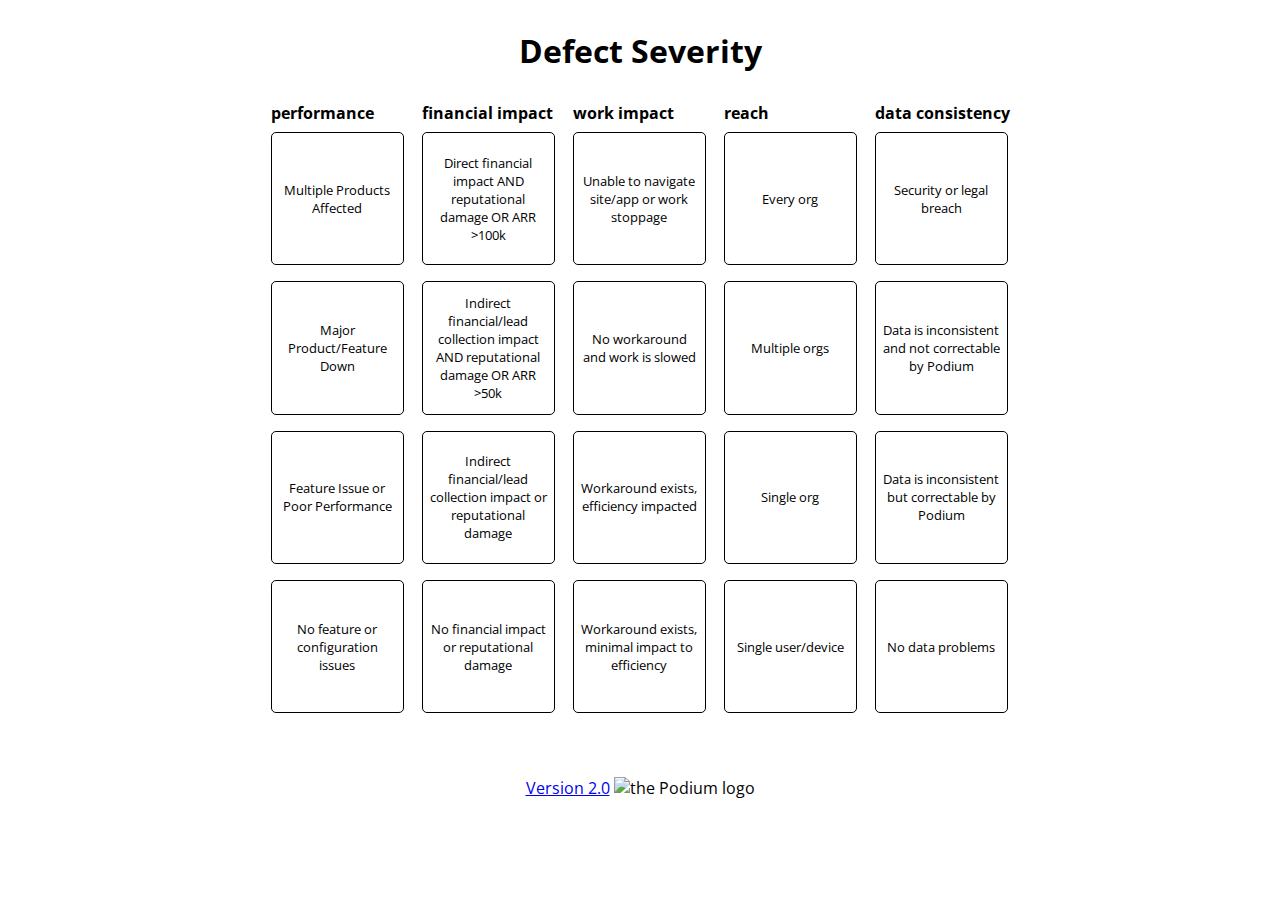
==== index.html @ 9be09ff3 "Replace placeholder text with logo and link" ====
<!DOCTYPE html>
<html lang="en">
<head>
    <meta charset="UTF-8">
    <meta name="viewport" content="width=device-width, initial-scale=1.0">
    <title>The Severity Model</title>
    <link rel="stylesheet" href="style.css">
</head>
<body>
    <div class="content">
        <div class="title">
            <h1>Defect Severity</h1>
        </div>
        <div class="matrix">
            <div class="column-headers">
                <span>performance</span>
                <span>financial impact</span>
                <span>work impact</span>
                <span>reach</span>
                <span>data consistency</span>
            </div>
            <div class="buttons">
                <button class="box row1" id="col-a" data-weight=9>Multiple Products Affected</button>
                <button class="box row2" id="col-a" data-weight=6>Major Product/Feature Down</button>
                <button class="box row3" id="col-a" data-weight=3>Feature Issue or Poor Performance</button>
                <button class="box row4" id="col-a" data-weight=0>No feature or configuration issues</button>

                <button class="box row1" id="col-b" data-weight=10>Direct financial impact AND reputational damage OR ARR >100k</button>
                <button class="box row2" id="col-b" data-weight=7>Indirect financial/lead collection impact AND reputational damage OR ARR >50k</button>
                <button class="box row3" id="col-b" data-weight=4>Indirect financial/lead collection impact or reputational damage</button>
                <button class="box row4" id="col-b" data-weight=0>No financial impact or reputational damage</button>

                <button class="box row1" id="col-c" data-weight=9>Unable to navigate site/app or work stoppage</button>
                <button class="box row2" id="col-c" data-weight=5>No workaround and work is slowed</button>
                <button class="box row3" id="col-c" data-weight=3>Workaround exists, efficiency impacted</button>
                <button class="box row4" id="col-c" data-weight=0>Workaround exists, minimal impact to efficiency</button>

                <button class="box row1" id="col-d" data-weight=8>Every org</button>
                <button class="box row2" id="col-d" data-weight=5>Multiple orgs</button>
                <button class="box row3" id="col-d" data-weight=3>Single org</button>
                <button class="box row4" id="col-d" data-weight=0>Single user/device</button>

                <button class="box row1" id="col-e" data-weight=10>Security or legal breach</button>
                <button class="box row2" id="col-e" data-weight=6>Data is inconsistent and not correctable by Podium</button>
                <button class="box row3" id="col-e" data-weight=3>Data is inconsistent but correctable by Podium</button>
                <button class="box row4" id="col-e" data-weight=0>No data problems</button>
            </div>
        </div>
        <div class="result">
            <div class="result-text"></div>
        </div>
        <div class="footer">
            <a href="https://github.com/GraceeElton/PodiumSev/tree/main">Version 2.0</a>
            <img class="logo" src="podium-logo.png" alt="the Podium logo">
        </div>
    </div>
    <script src="app.js" defer></script>
</body>
</html>
---- style.css ----
@import url('https://fonts.googleapis.com/css2?family=Open+Sans:wght@300;600&display=swap');

:root {
    --sev-one-color: #f5006a;
    --sev-two-color: #FFBE0B;
    --sev-three-color: #8338EC;
    --sev-four-color: #27CE2D;
}

* {
    font-family: 'Open Sans', sans-serif;
}

.content {
    display: flex;
    flex-direction: column;
    justify-content: center;
    align-items: center;
}

.matrix {
    display: flex;
    flex-direction: column;
}

.column-headers {
    display: grid;
    grid-template-columns: repeat(5, 1fr);
    gap: 1em;
    padding: 0.5em 0;
    font-weight: bold;
}

.buttons {
    display: grid;
    grid-auto-flow: column;
    grid-template-rows: repeat(4, 1fr);
    grid-template-columns: repeat(5, 1fr);
    gap: 1em;
}

.buttons > button {
    height: 10em;
    width: 10em;
    border-radius: 5px;
    background-color: inherit;
    border: 1px solid black;
}

.buttons > button:hover {
    box-shadow: 5px 5px 5px 0px gray;
    cursor: cell;
    background-color: var(--sev-three-color);
}

.result {
    height: 4em;
}

.selected {
    font-weight: bold;
}
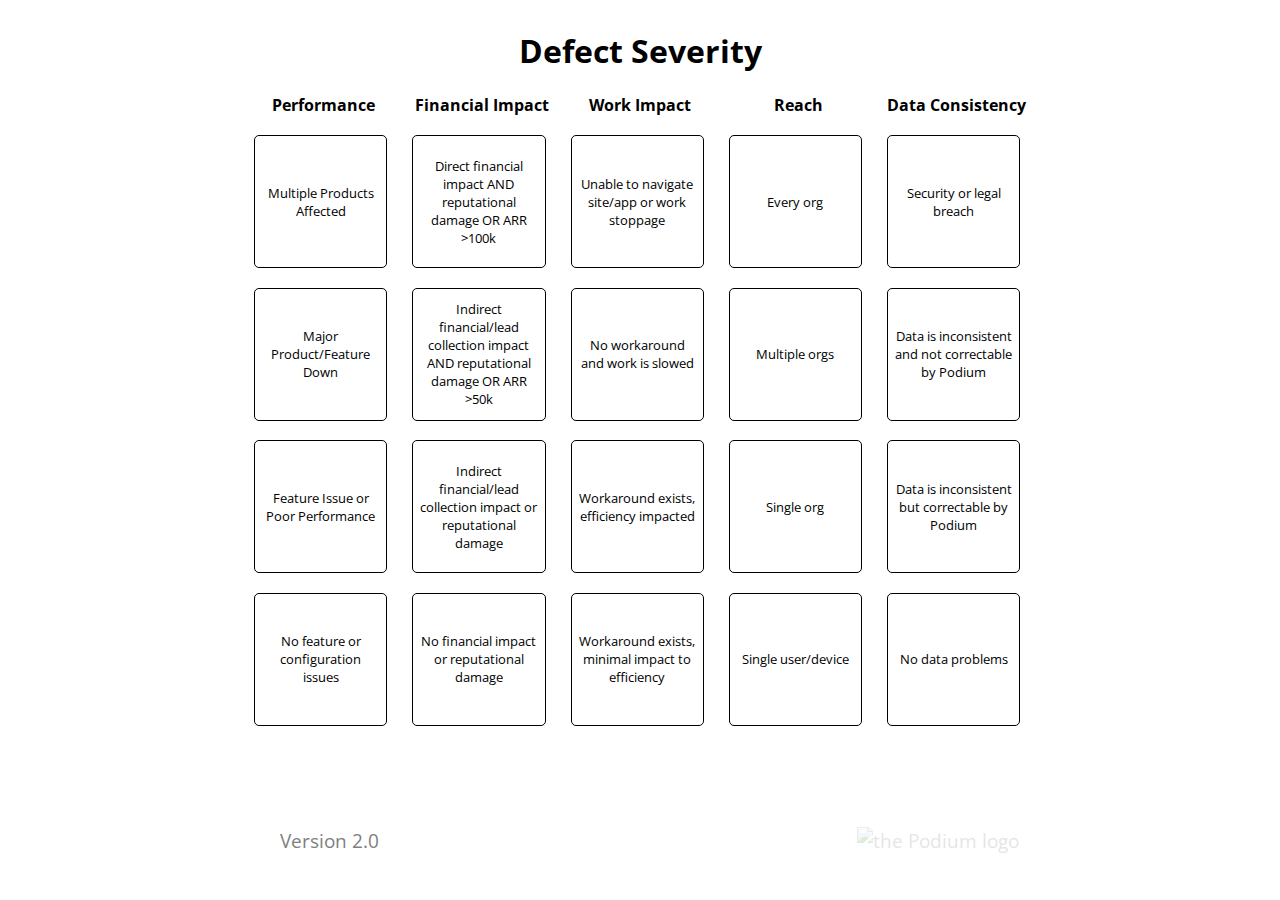
==== commit 7a365129: "Adjust positioning and colors" ====
--- a/index.html
+++ b/index.html
@@ -3,57 +3,65 @@
 <head>
     <meta charset="UTF-8">
     <meta name="viewport" content="width=device-width, initial-scale=1.0">
-    <title>The Severity Model</title>
+    <title>Severity Model 2.0</title>
+    <link rel="icon" href="tpsalarm.png">
     <link rel="stylesheet" href="style.css">
 </head>
 <body>
     <div class="content">
+
         <div class="title">
             <h1>Defect Severity</h1>
         </div>
+
         <div class="matrix">
-            <div class="column-headers">
-                <span>performance</span>
-                <span>financial impact</span>
-                <span>work impact</span>
-                <span>reach</span>
-                <span>data consistency</span>
-            </div>
+
             <div class="buttons">
+                <span>Performance</span>
                 <button class="box row1" id="col-a" data-weight=9>Multiple Products Affected</button>
                 <button class="box row2" id="col-a" data-weight=6>Major Product/Feature Down</button>
                 <button class="box row3" id="col-a" data-weight=3>Feature Issue or Poor Performance</button>
                 <button class="box row4" id="col-a" data-weight=0>No feature or configuration issues</button>
 
+                <span>Financial Impact</span>
                 <button class="box row1" id="col-b" data-weight=10>Direct financial impact AND reputational damage OR ARR >100k</button>
                 <button class="box row2" id="col-b" data-weight=7>Indirect financial/lead collection impact AND reputational damage OR ARR >50k</button>
                 <button class="box row3" id="col-b" data-weight=4>Indirect financial/lead collection impact or reputational damage</button>
                 <button class="box row4" id="col-b" data-weight=0>No financial impact or reputational damage</button>
 
+                <span>Work Impact</span>
                 <button class="box row1" id="col-c" data-weight=9>Unable to navigate site/app or work stoppage</button>
                 <button class="box row2" id="col-c" data-weight=5>No workaround and work is slowed</button>
                 <button class="box row3" id="col-c" data-weight=3>Workaround exists, efficiency impacted</button>
                 <button class="box row4" id="col-c" data-weight=0>Workaround exists, minimal impact to efficiency</button>
 
+                <span>Reach</span>
                 <button class="box row1" id="col-d" data-weight=8>Every org</button>
                 <button class="box row2" id="col-d" data-weight=5>Multiple orgs</button>
                 <button class="box row3" id="col-d" data-weight=3>Single org</button>
                 <button class="box row4" id="col-d" data-weight=0>Single user/device</button>
 
+                <span>Data Consistency</span>
                 <button class="box row1" id="col-e" data-weight=10>Security or legal breach</button>
                 <button class="box row2" id="col-e" data-weight=6>Data is inconsistent and not correctable by Podium</button>
                 <button class="box row3" id="col-e" data-weight=3>Data is inconsistent but correctable by Podium</button>
                 <button class="box row4" id="col-e" data-weight=0>No data problems</button>
             </div>
+
         </div>
+
         <div class="result">
-            <div class="result-text"></div>
+            <h1 class="result-text"></h1>
         </div>
+
         <div class="footer">
             <a href="https://github.com/GraceeElton/PodiumSev/tree/main">Version 2.0</a>
-            <img class="logo" src="podium-logo.png" alt="the Podium logo">
+            <a href="https://www.podium.com/" target="_blank"><img class="logo" src="podium-logo.png" alt="the Podium logo"></a>
         </div>
+
     </div>
+
     <script src="app.js" defer></script>
+
 </body>
 </html>--- a/style.css
+++ b/style.css
@@ -1,14 +1,15 @@
 @import url('https://fonts.googleapis.com/css2?family=Open+Sans:wght@300;600&display=swap');
 
 :root {
-    --sev-one-color: #f5006a;
-    --sev-two-color: #FFBE0B;
-    --sev-three-color: #8338EC;
-    --sev-four-color: #27CE2D;
+    --sev-one-color: linear-gradient(#FB7474, #F93939);
+    --sev-two-color: linear-gradient(#FBC037, #F0A905);
+    --sev-three-color: linear-gradient(#479EEB, #1881DC);
+    --sev-four-color: linear-gradient(#66CC79, #38A84D);
 }
 
 * {
     font-family: 'Open Sans', sans-serif;
+    box-sizing: border-box;
 }
 
 .content {
@@ -23,20 +24,17 @@
     flex-direction: column;
 }
 
-.column-headers {
-    display: grid;
-    grid-template-columns: repeat(5, 1fr);
-    gap: 1em;
-    padding: 0.5em 0;
-    font-weight: bold;
-}
-
 .buttons {
     display: grid;
     grid-auto-flow: column;
-    grid-template-rows: repeat(4, 1fr);
+    grid-template-rows: 0.2fr repeat(4, 1fr);
     grid-template-columns: repeat(5, 1fr);
-    gap: 1em;
+    gap: 1.2em;
+}
+
+.buttons > span {
+    text-align: center;
+    font-weight: bold;
 }
 
 .buttons > button {
@@ -48,15 +46,63 @@
 }
 
 .buttons > button:hover {
-    box-shadow: 5px 5px 5px 0px gray;
+    box-shadow: 5px 5px 5px 0px #c4c4c4;
     cursor: cell;
-    background-color: var(--sev-three-color);
 }
 
 .result {
     height: 4em;
+    width: 15em;
+    margin: 1em;
+    border-radius: 5px;
+    display: flex;
+    justify-content: center;
+    align-items: center;
 }
 
 .selected {
     font-weight: bold;
+    transition: all 1s ease;
+}
+
+.row1:hover {
+    background-image: var(--sev-one-color);
+    transition: all 0.3s ease-out;
+
+}
+
+.row2:hover {
+    background-image: var(--sev-two-color);
+    transition: all 0.3s ease-out;
+
+}
+
+.row3:hover {
+    background-image: var(--sev-three-color);
+    transition: all 0.3s ease-out;
+
+}
+
+.row4:hover {
+    background-image: var(--sev-four-color);
+    transition: all 0.3s ease-out;
+
+}
+
+.footer {
+    display: flex;
+    width: 60%;
+    justify-content: space-between;
+}
+
+.footer > a {
+    text-decoration: none;
+    font-size: larger;
+    margin-left: 1em;
+    color: gray;
+}
+
+.logo {
+    width: 15em;
+    opacity: .2;
 }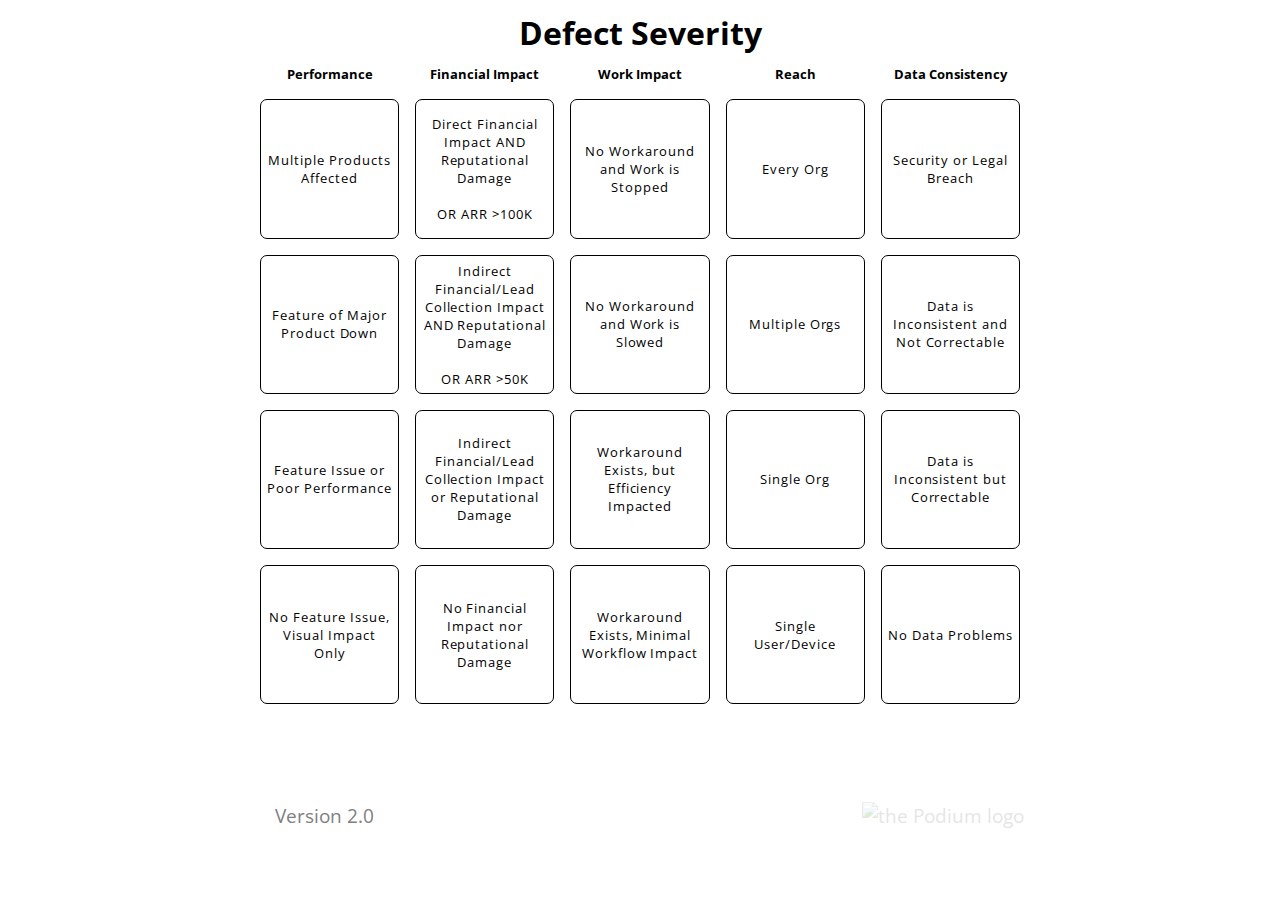
==== commit f06708ed: "Stylistic changes" ====
--- a/index.html
+++ b/index.html
@@ -15,37 +15,36 @@
         </div>
 
         <div class="matrix">
-
             <div class="buttons">
                 <span>Performance</span>
-                <button class="box row1" id="col-a" data-weight=9>Multiple Products Affected</button>
-                <button class="box row2" id="col-a" data-weight=6>Major Product/Feature Down</button>
+                <button class="box row1" id="col-a" data-weight=11>Multiple Products Affected</button>
+                <button class="box row2" id="col-a" data-weight=6>Feature of Major Product Down</button>
                 <button class="box row3" id="col-a" data-weight=3>Feature Issue or Poor Performance</button>
-                <button class="box row4" id="col-a" data-weight=0>No feature or configuration issues</button>
+                <button class="box row4" id="col-a" data-weight=0>No Feature Issue, Visual Impact Only</button>
 
                 <span>Financial Impact</span>
-                <button class="box row1" id="col-b" data-weight=10>Direct financial impact AND reputational damage OR ARR >100k</button>
-                <button class="box row2" id="col-b" data-weight=7>Indirect financial/lead collection impact AND reputational damage OR ARR >50k</button>
-                <button class="box row3" id="col-b" data-weight=4>Indirect financial/lead collection impact or reputational damage</button>
-                <button class="box row4" id="col-b" data-weight=0>No financial impact or reputational damage</button>
+                <button class="box row1" id="col-b" data-weight=9>Direct Financial Impact AND Reputational Damage <br><br> OR ARR >100K</button>
+                <button class="box row2" id="col-b" data-weight=7>Indirect Financial/Lead Collection Impact AND Reputational Damage <br><br>OR ARR >50K</button>
+                <button class="box row3" id="col-b" data-weight=4>Indirect Financial/Lead Collection Impact or Reputational Damage</button>
+                <button class="box row4" id="col-b" data-weight=0>No Financial Impact nor Reputational Damage</button>
 
                 <span>Work Impact</span>
-                <button class="box row1" id="col-c" data-weight=9>Unable to navigate site/app or work stoppage</button>
-                <button class="box row2" id="col-c" data-weight=5>No workaround and work is slowed</button>
-                <button class="box row3" id="col-c" data-weight=3>Workaround exists, efficiency impacted</button>
-                <button class="box row4" id="col-c" data-weight=0>Workaround exists, minimal impact to efficiency</button>
+                <button class="box row1" id="col-c" data-weight=9>No Workaround and Work is Stopped</button>
+                <button class="box row2" id="col-c" data-weight=5>No Workaround and Work is Slowed</button>
+                <button class="box row3" id="col-c" data-weight=4>Workaround Exists, but Efficiency Impacted</button>
+                <button class="box row4" id="col-c" data-weight=0>Workaround Exists, Minimal Workflow Impact</button>
 
                 <span>Reach</span>
-                <button class="box row1" id="col-d" data-weight=8>Every org</button>
-                <button class="box row2" id="col-d" data-weight=5>Multiple orgs</button>
-                <button class="box row3" id="col-d" data-weight=3>Single org</button>
-                <button class="box row4" id="col-d" data-weight=0>Single user/device</button>
+                <button class="box row1" id="col-d" data-weight=8>Every Org</button>
+                <button class="box row2" id="col-d" data-weight=6>Multiple Orgs</button>
+                <button class="box row3" id="col-d" data-weight=3>Single Org</button>
+                <button class="box row4" id="col-d" data-weight=0>Single User/Device</button>
 
                 <span>Data Consistency</span>
-                <button class="box row1" id="col-e" data-weight=10>Security or legal breach</button>
-                <button class="box row2" id="col-e" data-weight=6>Data is inconsistent and not correctable by Podium</button>
-                <button class="box row3" id="col-e" data-weight=3>Data is inconsistent but correctable by Podium</button>
-                <button class="box row4" id="col-e" data-weight=0>No data problems</button>
+                <button class="box row1" id="col-e" data-weight=10>Security or Legal Breach</button>
+                <button class="box row2" id="col-e" data-weight=6>Data is Inconsistent and Not Correctable</button>
+                <button class="box row3" id="col-e" data-weight=3>Data is Inconsistent but Correctable</button>
+                <button class="box row4" id="col-e" data-weight=0>No Data Problems</button>
             </div>
 
         </div>
@@ -55,7 +54,7 @@
         </div>
 
         <div class="footer">
-            <a href="https://github.com/GraceeElton/PodiumSev/tree/main">Version 2.0</a>
+            <a href="https://github.com/GraceeElton/PodiumSev">Version 2.0</a>
             <a href="https://www.podium.com/" target="_blank"><img class="logo" src="podium-logo.png" alt="the Podium logo"></a>
         </div>
 
--- a/style.css
+++ b/style.css
@@ -10,6 +10,9 @@
 * {
     font-family: 'Open Sans', sans-serif;
     box-sizing: border-box;
+    margin: 0;
+    padding: 0;
+    border: 0;
 }
 
 .content {
@@ -17,6 +20,10 @@
     flex-direction: column;
     justify-content: center;
     align-items: center;
+}
+
+.title {
+    margin: 0.7em;
 }
 
 .matrix {
@@ -29,20 +36,24 @@
     grid-auto-flow: column;
     grid-template-rows: 0.2fr repeat(4, 1fr);
     grid-template-columns: repeat(5, 1fr);
-    gap: 1.2em;
+    gap: 1em;
 }
 
 .buttons > span {
     text-align: center;
     font-weight: bold;
+    font-size: smaller;
 }
 
 .buttons > button {
-    height: 10em;
-    width: 10em;
-    border-radius: 5px;
+    height: 8.7rem;
+    width: 8.7rem;
+    border-radius: 7px;
     background-color: inherit;
     border: 1px solid black;
+    padding: 0.5em;
+    font-size: 80%;
+    letter-spacing: 0.06rem;
 }
 
 .buttons > button:hover {
@@ -53,39 +64,36 @@
 .result {
     height: 4em;
     width: 15em;
-    margin: 1em;
+    margin: 0.5em 0 1em 0;
     border-radius: 5px;
     display: flex;
     justify-content: center;
     align-items: center;
 }
 
-.selected {
+.buttons > .selected {
     font-weight: bold;
-    transition: all 1s ease;
+    font-size: 84%;
+    letter-spacing: normal;
 }
 
 .row1:hover {
     background-image: var(--sev-one-color);
-    transition: all 0.3s ease-out;
 
 }
 
 .row2:hover {
     background-image: var(--sev-two-color);
-    transition: all 0.3s ease-out;
 
 }
 
 .row3:hover {
     background-image: var(--sev-three-color);
-    transition: all 0.3s ease-out;
 
 }
 
 .row4:hover {
     background-image: var(--sev-four-color);
-    transition: all 0.3s ease-out;
 
 }
 
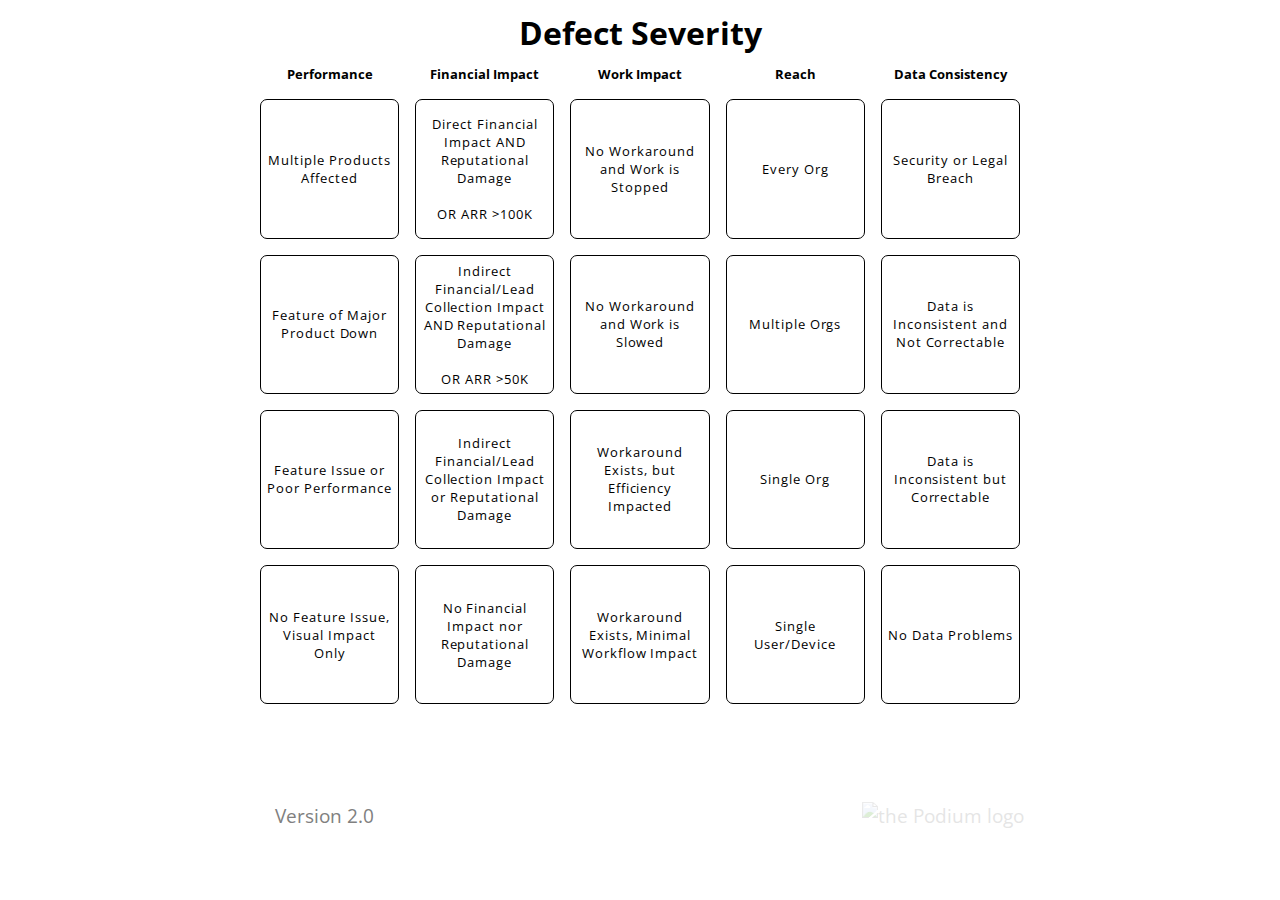
==== commit 1f662c69: "Annotate & simplify for maintainability" ====
--- a/index.html
+++ b/index.html
@@ -17,34 +17,34 @@
         <div class="matrix">
             <div class="buttons">
                 <span>Performance</span>
-                <button class="box row1" id="col-a" data-weight=11>Multiple Products Affected</button>
-                <button class="box row2" id="col-a" data-weight=6>Feature of Major Product Down</button>
-                <button class="box row3" id="col-a" data-weight=3>Feature Issue or Poor Performance</button>
-                <button class="box row4" id="col-a" data-weight=0>No Feature Issue, Visual Impact Only</button>
+                <button class="row1" id="col-a" data-weight=11>Multiple Products Affected</button>
+                <button class="row2" id="col-a" data-weight=6>Feature of Major Product Down</button>
+                <button class="row3" id="col-a" data-weight=3>Feature Issue or Poor Performance</button>
+                <button class="row4" id="col-a" data-weight=0>No Feature Issue, Visual Impact Only</button>
 
                 <span>Financial Impact</span>
-                <button class="box row1" id="col-b" data-weight=9>Direct Financial Impact AND Reputational Damage <br><br> OR ARR >100K</button>
-                <button class="box row2" id="col-b" data-weight=7>Indirect Financial/Lead Collection Impact AND Reputational Damage <br><br>OR ARR >50K</button>
-                <button class="box row3" id="col-b" data-weight=4>Indirect Financial/Lead Collection Impact or Reputational Damage</button>
-                <button class="box row4" id="col-b" data-weight=0>No Financial Impact nor Reputational Damage</button>
+                <button class="row1" id="col-b" data-weight=9>Direct Financial Impact AND Reputational Damage <br><br> OR ARR >100K</button>
+                <button class="row2" id="col-b" data-weight=7>Indirect Financial/Lead Collection Impact AND Reputational Damage <br><br>OR ARR >50K</button>
+                <button class="row3" id="col-b" data-weight=4>Indirect Financial/Lead Collection Impact or Reputational Damage</button>
+                <button class="row4" id="col-b" data-weight=0>No Financial Impact nor Reputational Damage</button>
 
                 <span>Work Impact</span>
-                <button class="box row1" id="col-c" data-weight=9>No Workaround and Work is Stopped</button>
-                <button class="box row2" id="col-c" data-weight=5>No Workaround and Work is Slowed</button>
-                <button class="box row3" id="col-c" data-weight=4>Workaround Exists, but Efficiency Impacted</button>
-                <button class="box row4" id="col-c" data-weight=0>Workaround Exists, Minimal Workflow Impact</button>
+                <button class="row1" id="col-c" data-weight=9>No Workaround and Work is Stopped</button>
+                <button class="row2" id="col-c" data-weight=5>No Workaround and Work is Slowed</button>
+                <button class="row3" id="col-c" data-weight=4>Workaround Exists, but Efficiency Impacted</button>
+                <button class="row4" id="col-c" data-weight=0>Workaround Exists, Minimal Workflow Impact</button>
 
                 <span>Reach</span>
-                <button class="box row1" id="col-d" data-weight=8>Every Org</button>
-                <button class="box row2" id="col-d" data-weight=6>Multiple Orgs</button>
-                <button class="box row3" id="col-d" data-weight=3>Single Org</button>
-                <button class="box row4" id="col-d" data-weight=0>Single User/Device</button>
+                <button class="row1" id="col-d" data-weight=8>Every Org</button>
+                <button class="row2" id="col-d" data-weight=6>Multiple Orgs</button>
+                <button class="row3" id="col-d" data-weight=3>Single Org</button>
+                <button class="row4" id="col-d" data-weight=0>Single User/Device</button>
 
                 <span>Data Consistency</span>
-                <button class="box row1" id="col-e" data-weight=10>Security or Legal Breach</button>
-                <button class="box row2" id="col-e" data-weight=6>Data is Inconsistent and Not Correctable</button>
-                <button class="box row3" id="col-e" data-weight=3>Data is Inconsistent but Correctable</button>
-                <button class="box row4" id="col-e" data-weight=0>No Data Problems</button>
+                <button class="row1" id="col-e" data-weight=10>Security or Legal Breach</button>
+                <button class="row2" id="col-e" data-weight=6>Data is Inconsistent and Not Correctable</button>
+                <button class="row3" id="col-e" data-weight=3>Data is Inconsistent but Correctable</button>
+                <button class="row4" id="col-e" data-weight=0>No Data Problems</button>
             </div>
 
         </div>
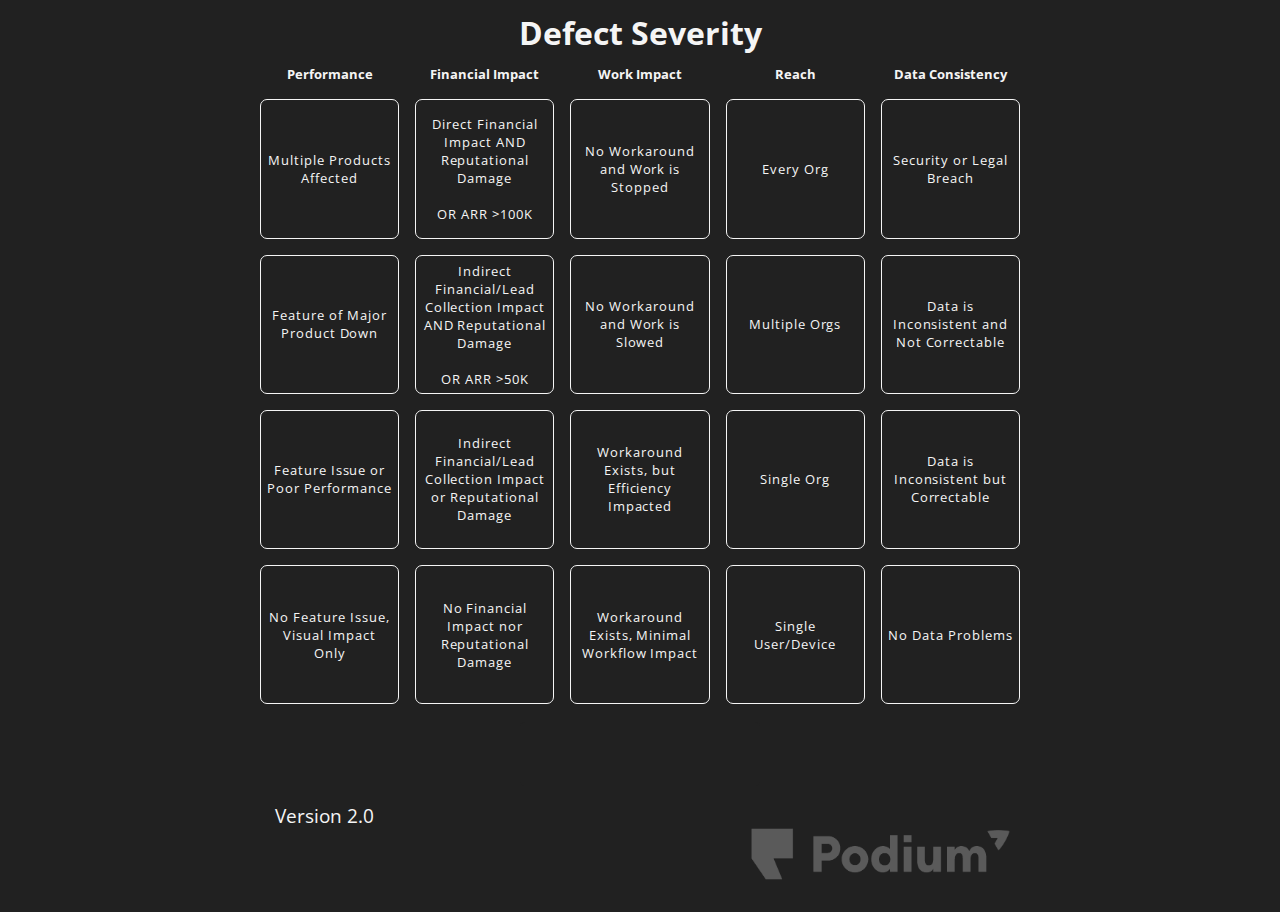
==== commit 8fc8da8f: "Add darkmode-compatible logo" ====
--- a/index.html
+++ b/index.html
@@ -17,34 +17,34 @@
         <div class="matrix">
             <div class="buttons">
                 <span>Performance</span>
-                <button class="row1" id="col-a" data-weight=11>Multiple Products Affected</button>
-                <button class="row2" id="col-a" data-weight=6>Feature of Major Product Down</button>
-                <button class="row3" id="col-a" data-weight=3>Feature Issue or Poor Performance</button>
-                <button class="row4" id="col-a" data-weight=0>No Feature Issue, Visual Impact Only</button>
+                <button class="box row1" id="col-a" data-weight=11>Multiple Products Affected</button>
+                <button class="box row2" id="col-a" data-weight=6>Feature of Major Product Down</button>
+                <button class="box row3" id="col-a" data-weight=3>Feature Issue or Poor Performance</button>
+                <button class="box row4" id="col-a" data-weight=0>No Feature Issue, Visual Impact Only</button>
 
                 <span>Financial Impact</span>
-                <button class="row1" id="col-b" data-weight=9>Direct Financial Impact AND Reputational Damage <br><br> OR ARR >100K</button>
-                <button class="row2" id="col-b" data-weight=7>Indirect Financial/Lead Collection Impact AND Reputational Damage <br><br>OR ARR >50K</button>
-                <button class="row3" id="col-b" data-weight=4>Indirect Financial/Lead Collection Impact or Reputational Damage</button>
-                <button class="row4" id="col-b" data-weight=0>No Financial Impact nor Reputational Damage</button>
+                <button class="box row1" id="col-b" data-weight=9>Direct Financial Impact AND Reputational Damage <br><br> OR ARR >100K</button>
+                <button class="box row2" id="col-b" data-weight=7>Indirect Financial/Lead Collection Impact AND Reputational Damage <br><br>OR ARR >50K</button>
+                <button class="box row3" id="col-b" data-weight=4>Indirect Financial/Lead Collection Impact or Reputational Damage</button>
+                <button class="box row4" id="col-b" data-weight=0>No Financial Impact nor Reputational Damage</button>
 
                 <span>Work Impact</span>
-                <button class="row1" id="col-c" data-weight=9>No Workaround and Work is Stopped</button>
-                <button class="row2" id="col-c" data-weight=5>No Workaround and Work is Slowed</button>
-                <button class="row3" id="col-c" data-weight=4>Workaround Exists, but Efficiency Impacted</button>
-                <button class="row4" id="col-c" data-weight=0>Workaround Exists, Minimal Workflow Impact</button>
+                <button class="box row1" id="col-c" data-weight=9>No Workaround and Work is Stopped</button>
+                <button class="box row2" id="col-c" data-weight=5>No Workaround and Work is Slowed</button>
+                <button class="box row3" id="col-c" data-weight=4>Workaround Exists, but Efficiency Impacted</button>
+                <button class="box row4" id="col-c" data-weight=0>Workaround Exists, Minimal Workflow Impact</button>
 
                 <span>Reach</span>
-                <button class="row1" id="col-d" data-weight=8>Every Org</button>
-                <button class="row2" id="col-d" data-weight=6>Multiple Orgs</button>
-                <button class="row3" id="col-d" data-weight=3>Single Org</button>
-                <button class="row4" id="col-d" data-weight=0>Single User/Device</button>
+                <button class="box row1" id="col-d" data-weight=8>Every Org</button>
+                <button class="box row2" id="col-d" data-weight=6>Multiple Orgs</button>
+                <button class="box row3" id="col-d" data-weight=3>Single Org</button>
+                <button class="box row4" id="col-d" data-weight=0>Single User/Device</button>
 
                 <span>Data Consistency</span>
-                <button class="row1" id="col-e" data-weight=10>Security or Legal Breach</button>
-                <button class="row2" id="col-e" data-weight=6>Data is Inconsistent and Not Correctable</button>
-                <button class="row3" id="col-e" data-weight=3>Data is Inconsistent but Correctable</button>
-                <button class="row4" id="col-e" data-weight=0>No Data Problems</button>
+                <button class="box row1" id="col-e" data-weight=10>Security or Legal Breach</button>
+                <button class="box row2" id="col-e" data-weight=6>Data is Inconsistent and Not Correctable</button>
+                <button class="box row3" id="col-e" data-weight=3>Data is Inconsistent but Correctable</button>
+                <button class="box row4" id="col-e" data-weight=0>No Data Problems</button>
             </div>
 
         </div>
@@ -55,7 +55,7 @@
 
         <div class="footer">
             <a href="https://github.com/GraceeElton/PodiumSev">Version 2.0</a>
-            <a href="https://www.podium.com/" target="_blank"><img class="logo" src="podium-logo.png" alt="the Podium logo"></a>
+            <a href="https://www.podium.com/" target="_blank"><img class="logo" src="podium-logo copy.png" alt="the Podium logo"></a>
         </div>
 
     </div>
--- a/style.css
+++ b/style.css
@@ -5,6 +5,9 @@
     --sev-two-color: linear-gradient(#FBC037, #F0A905);
     --sev-three-color: linear-gradient(#479EEB, #1881DC);
     --sev-four-color: linear-gradient(#66CC79, #38A84D);
+
+    --page-background: #212121;
+    --white: #F5F5F5;
 }
 
 * {
@@ -13,6 +16,8 @@
     margin: 0;
     padding: 0;
     border: 0;
+    background-color: var(--page-background);
+    color: var(--white);
 }
 
 .content {
@@ -50,15 +55,15 @@
     width: 8.7rem;
     border-radius: 7px;
     background-color: inherit;
-    border: 1px solid black;
+    border: 1px solid var(--white);
     padding: 0.5em;
     font-size: 80%;
     letter-spacing: 0.06rem;
 }
 
 .buttons > button:hover {
-    box-shadow: 5px 5px 5px 0px #c4c4c4;
     cursor: cell;
+    color: black;
 }
 
 .result {
@@ -71,10 +76,17 @@
     align-items: center;
 }
 
+.result-text {
+    background-image: inherit;
+    color: black;
+}
+
 .buttons > .selected {
     font-weight: bold;
     font-size: 84%;
     letter-spacing: normal;
+    color: black;
+    border: none;
 }
 
 .row1:hover {
@@ -107,10 +119,9 @@
     text-decoration: none;
     font-size: larger;
     margin-left: 1em;
-    color: gray;
+    color: var(--white);
 }
 
 .logo {
     width: 15em;
-    opacity: .2;
 }